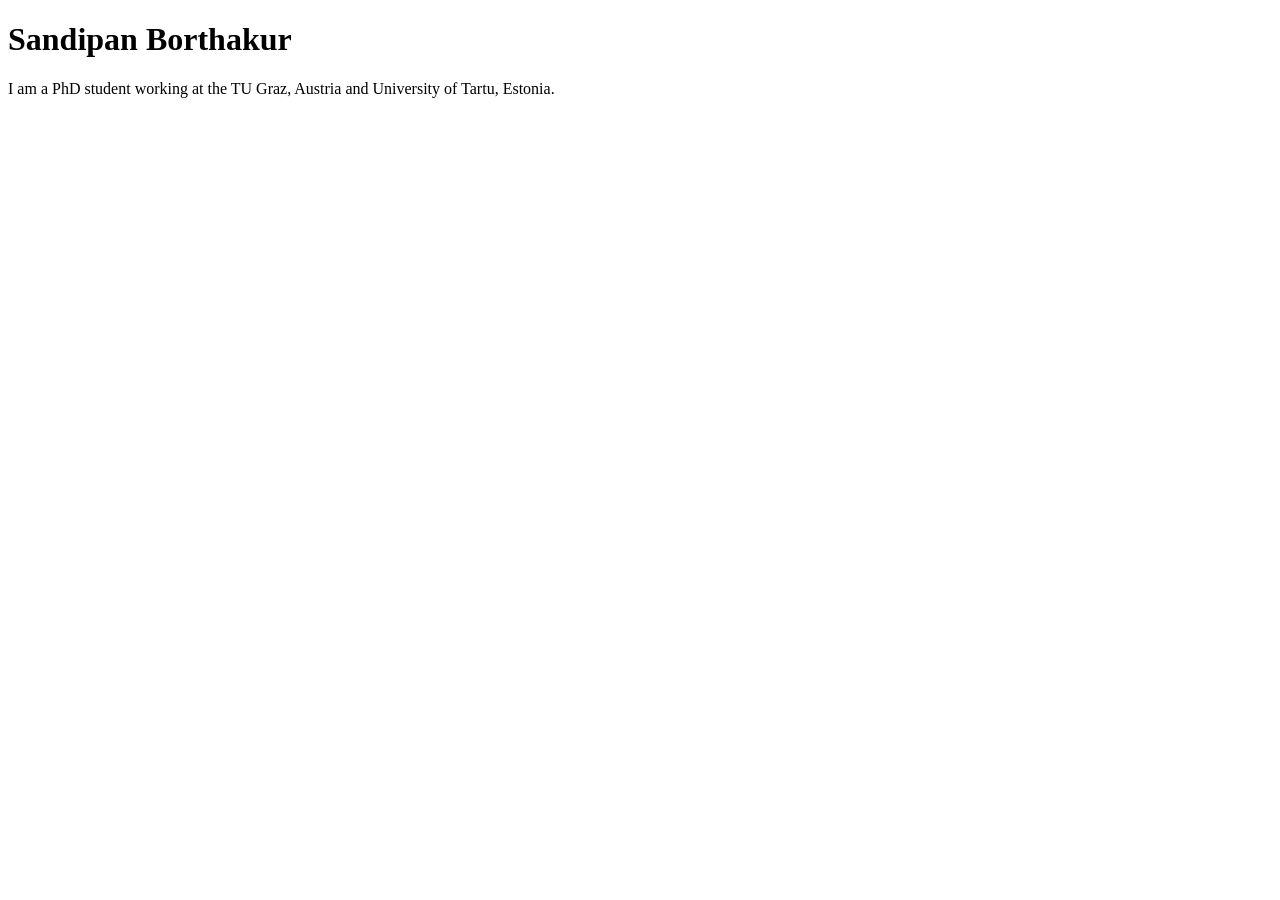
==== index.html @ a8ae1ab2 "First commit" ====
<!DOCTYPE html>
<html lang="en">
<head>
  <meta charset="UTF-8">
  <meta name="viewport" content="width=device-width, initial-scale=1.0">
  <title>Hello World</title>
</head>
<body>
  <h1>Sandipan Borthakur</h1>
  <p>I am a PhD student working at the TU Graz, Austria and University of Tartu, Estonia.</p>
</body>
</html>
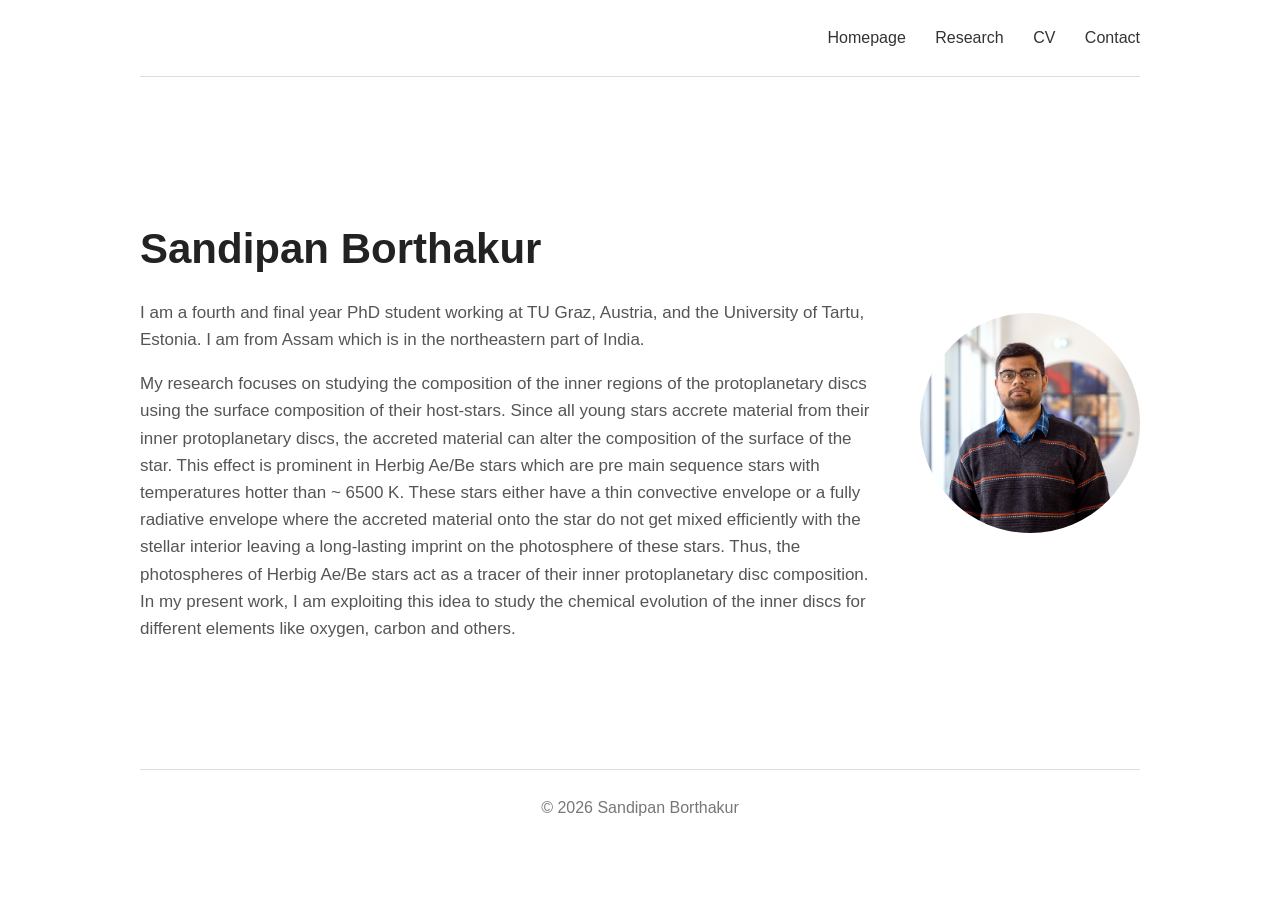
==== commit c89818d1: "Adding details" ====
--- a/index.html
+++ b/index.html
@@ -1,12 +1,65 @@
 <!DOCTYPE html>
 <html lang="en">
+
 <head>
   <meta charset="UTF-8">
   <meta name="viewport" content="width=device-width, initial-scale=1.0">
-  <title>Hello World</title>
+
+  <title>Sandipan Borthakur</title>
+
+  <link rel="stylesheet" href="style.css">
 </head>
+
 <body>
-  <h1>Sandipan Borthakur</h1>
-  <p>I am a PhD student working at the TU Graz, Austria and University of Tartu, Estonia.</p>
+
+  <nav>
+    <a href="index.html">Homepage</a>
+    <a href="research.html">Research</a>
+    <a href="cv.html">CV</a>
+    <a href="contact.html">Contact</a>
+  </nav>
+
+
+  <main>
+
+    <div class="header">
+
+      <div class="intro">
+
+        <h1>Sandipan Borthakur</h1>
+
+        <p>
+          I am a fourth and final year PhD student working at TU Graz, Austria,
+          and the University of Tartu, Estonia. I am from Assam which is in the northeastern part of India. 
+        </p>
+
+        <p>
+          My research focuses on studying the composition of the inner regions of the protoplanetary discs using the surface composition
+          of their host-stars. Since all young stars accrete material from their inner protoplanetary discs, the accreted material can alter
+          the composition of the surface of the star. This effect is prominent in Herbig Ae/Be stars which are pre main sequence stars with
+          temperatures hotter than ~ 6500 K. These stars either have a thin convective envelope or a fully radiative envelope where the accreted
+          material onto the star do not get mixed efficiently with the stellar interior leaving a long-lasting imprint on the photosphere of these
+          stars. Thus, the photospheres of Herbig Ae/Be stars act as a tracer of their inner protoplanetary disc composition. In my present work, I 
+          am exploiting this idea to study the chemical evolution of the inner discs for different elements like oxygen, carbon and others.
+        </p>
+
+      </div>
+
+      <img
+        class="photo"
+        src="photo.jpg"
+        alt="Sandipan Borthakur"
+      >
+
+    </div>
+
+  </main>
+
+
+  <footer>
+    &copy; 2026 Sandipan Borthakur
+  </footer>
+
 </body>
-</html>
+
+</html>
--- a/style.css
+++ b/style.css
@@ -0,0 +1,120 @@
+body {
+  font-family: Arial, sans-serif;
+  line-height: 1.6;
+  color: #333;
+  max-width: 1000px;
+  margin: 0 auto;
+  padding: 0 25px;
+}
+
+/* Navigation */
+nav {
+  padding: 25px 0;
+  border-bottom: 1px solid #ddd;
+  text-align: right;
+}
+
+nav a {
+  text-decoration: none;
+  color: #333;
+  margin-left: 25px;
+}
+
+nav a:hover {
+  color: #0066cc;
+}
+
+/* Main content */
+main {
+  padding: 50px 0;
+}
+
+h1 {
+  font-size: 40px;
+  color: #222;
+}
+
+h2 {
+  font-size: 28px;
+  color: #222;
+}
+
+p {
+  font-size: 17px;
+}
+
+/* Home page */
+.header {
+  display: flex;
+  align-items: center;
+  justify-content: space-between;
+  padding: 60px 0;
+}
+
+.intro {
+  flex: 1;
+}
+
+.intro h1 {
+  font-size: 42px;
+  margin-bottom: 10px;
+}
+
+.intro p {
+  color: #555;
+}
+
+.photo {
+  width: 220px;
+  height: 220px;
+  object-fit: cover;
+  border-radius: 50%;
+  margin-left: 50px;
+}
+
+/* Publications */
+.publication {
+  margin-bottom: 30px;
+}
+
+.publication-title {
+  font-weight: bold;
+}
+
+a {
+  color: #0066cc;
+}
+
+/* Education */
+.education {
+  margin-bottom: 30px;
+}
+
+/* Footer */
+footer {
+  border-top: 1px solid #ddd;
+  padding: 25px 0;
+  text-align: center;
+  color: #777;
+}
+
+/* Mobile */
+@media (max-width: 700px) {
+
+  .header {
+    flex-direction: column-reverse;
+    text-align: center;
+  }
+
+  .photo {
+    margin: 0 0 30px 0;
+  }
+
+  nav {
+    text-align: center;
+  }
+
+  nav a {
+    margin: 0 8px;
+  }
+}
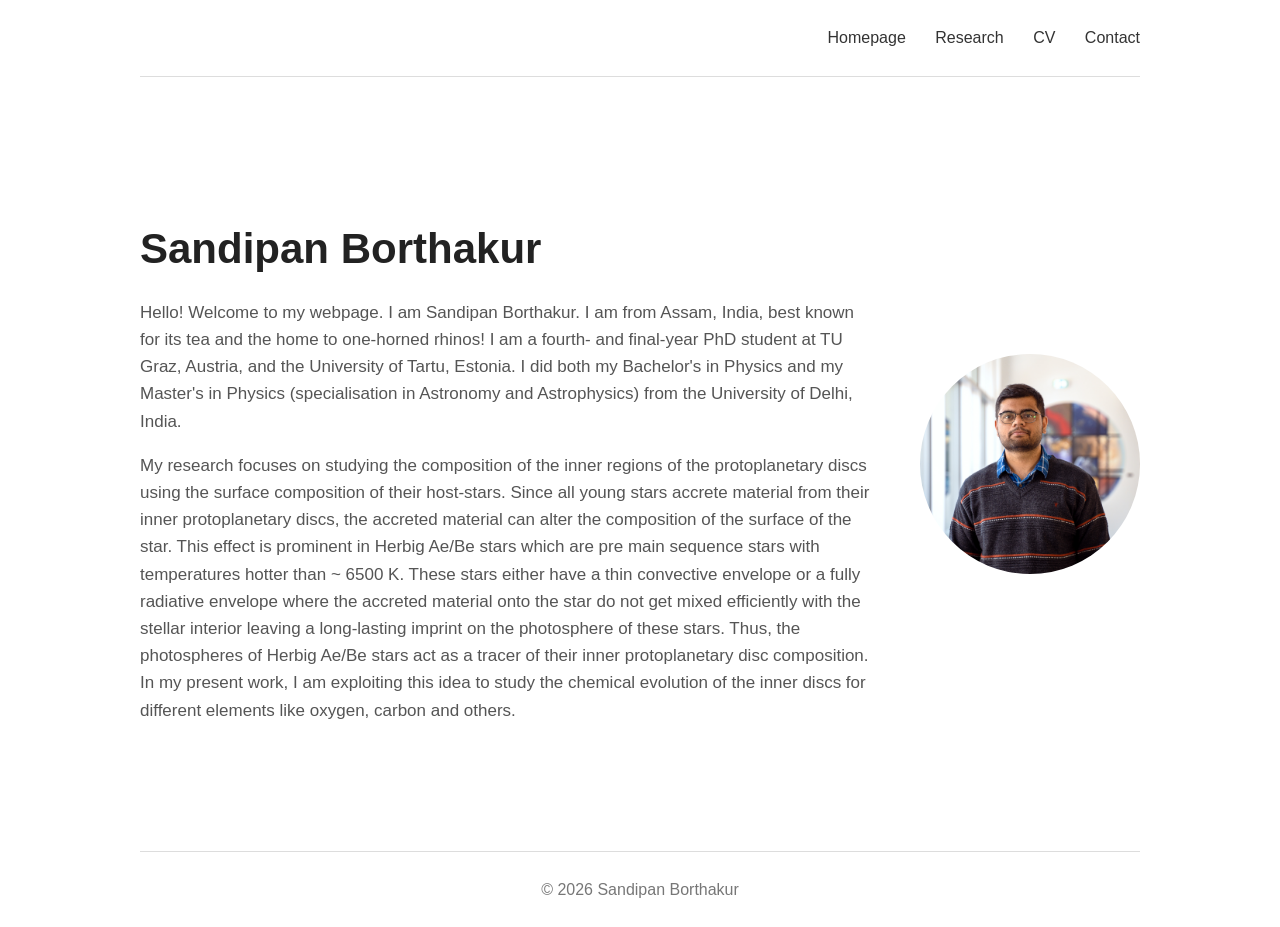
==== commit 44543a69: "Revise introduction in index.html Updated personal introduction and academic background." ====
--- a/index.html
+++ b/index.html
@@ -29,8 +29,9 @@
         <h1>Sandipan Borthakur</h1>
 
         <p>
-          I am a fourth and final year PhD student working at TU Graz, Austria,
-          and the University of Tartu, Estonia. I am from Assam which is in the northeastern part of India. 
+          Hello! Welcome to my webpage. I am Sandipan Borthakur. I am from Assam, India, best known for its tea and the home to one-horned rhinos!
+          I am a fourth- and final-year PhD student at TU Graz, Austria, and the University of Tartu, Estonia. I did both my Bachelor's in Physics 
+          and my Master's in Physics (specialisation in Astronomy and Astrophysics) from the University of Delhi, India.
         </p>
 
         <p>
@@ -62,4 +63,4 @@
 
 </body>
 
-</html>+</html>
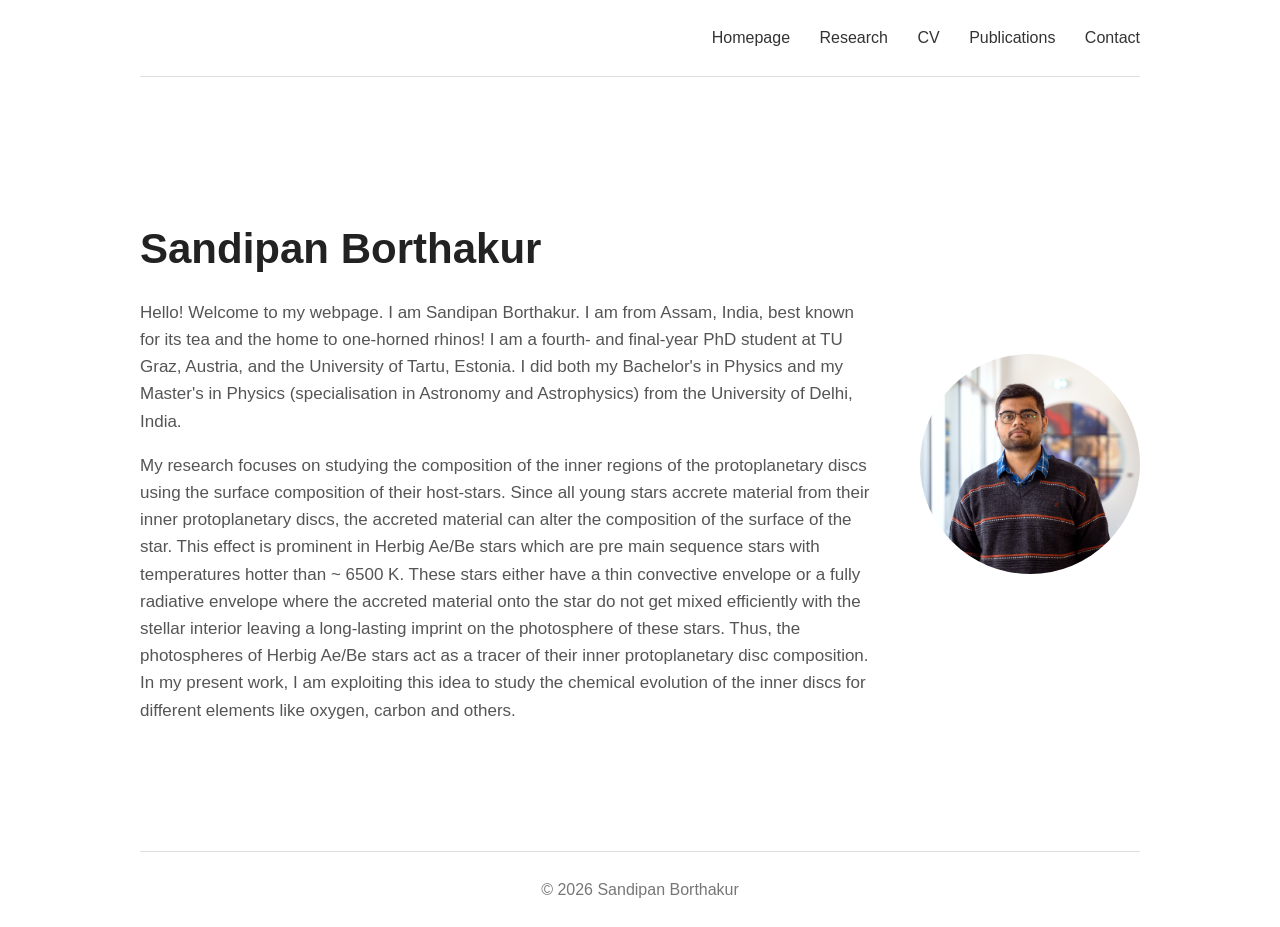
==== commit a930418b: "Added a publications tab" ====
--- a/index.html
+++ b/index.html
@@ -16,6 +16,7 @@
     <a href="index.html">Homepage</a>
     <a href="research.html">Research</a>
     <a href="cv.html">CV</a>
+    <a href="publications.html">Publications</a>
     <a href="contact.html">Contact</a>
   </nav>
 
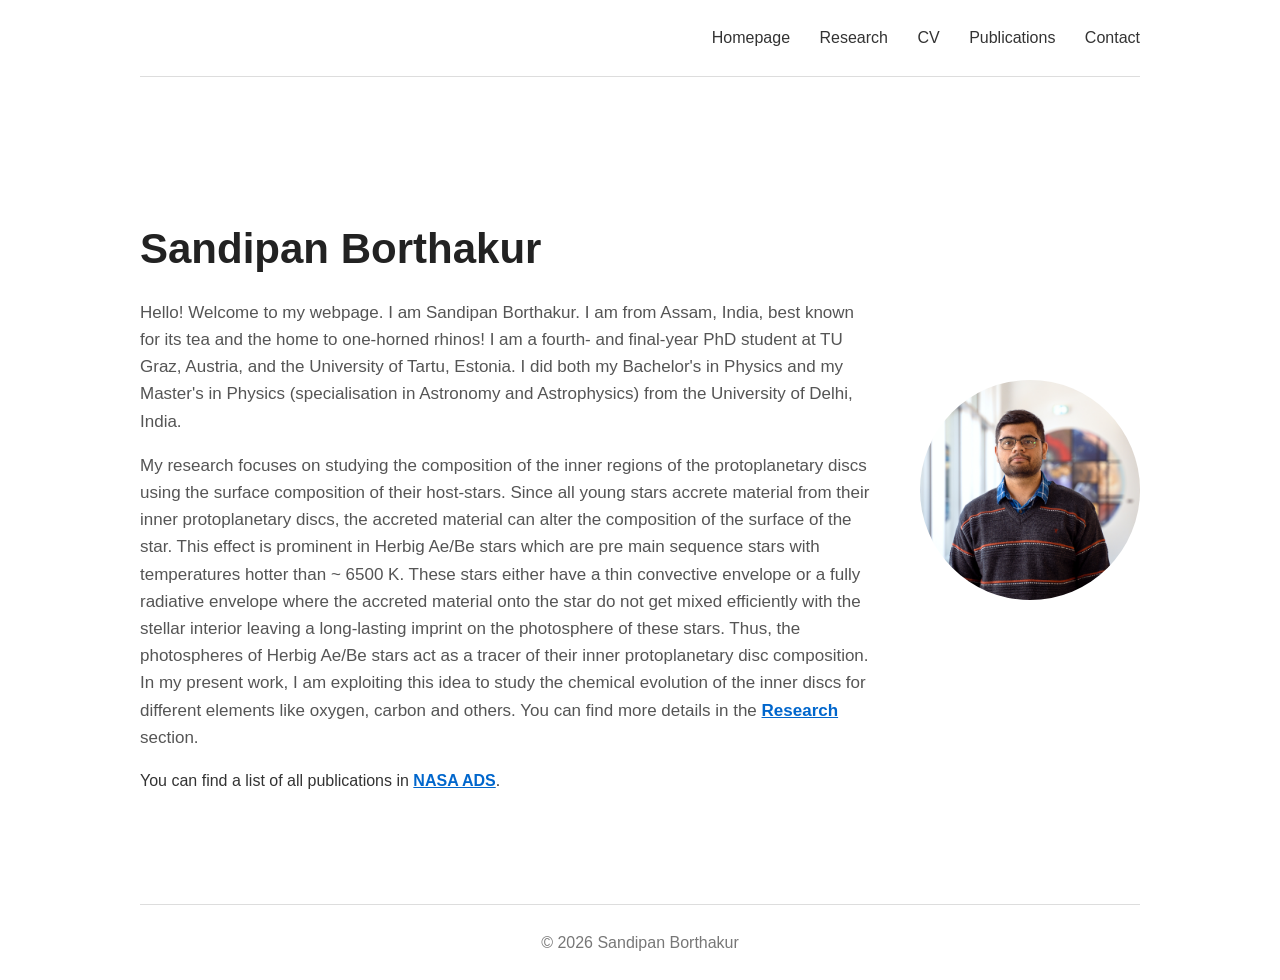
==== commit 619c8050: "Rearranging academic profile and Homepage" ====
--- a/index.html
+++ b/index.html
@@ -42,9 +42,12 @@
           temperatures hotter than ~ 6500 K. These stars either have a thin convective envelope or a fully radiative envelope where the accreted
           material onto the star do not get mixed efficiently with the stellar interior leaving a long-lasting imprint on the photosphere of these
           stars. Thus, the photospheres of Herbig Ae/Be stars act as a tracer of their inner protoplanetary disc composition. In my present work, I 
-          am exploiting this idea to study the chemical evolution of the inner discs for different elements like oxygen, carbon and others.
+          am exploiting this idea to study the chemical evolution of the inner discs for different elements like oxygen, carbon and others. You can find 
+          more details in the <a href="research.html"><b>Research</b></a> section.
         </p>
 
+        You can find a list of all publications in <a href="https://ui.adsabs.harvard.edu/search/fq=%7B!type%3Daqp%20v%3D%24fq_database%7D&fq=%7B!type%3Daqp%20v%3D%24fq_author%7D&fq_author=(author_facet_hier%3A%221%2FBorthakur%2C%20S%2FBorthakur%2C%20Sandipan%20P%20%20D%22%20OR%20author_facet_hier%3A%221%2FBorthakur%2C%20S%2FBorthakur%2C%20Sandipan%22%20OR%20author_facet_hier%3A%221%2FBorthakur%2C%20S%2FBorthakur%2C%20S%20%20P%20%20D%22)&fq_database=(database%3Aastronomy%20OR%20database%3Aphysics)&q=%20author%3A%22Borthakur%2C%20Sandipan%20P.%20D.%22&sort=date%20desc%2C%20bibcode%20desc&p_=0">
+        <b>NASA ADS</b></a>.
       </div>
 
       <img
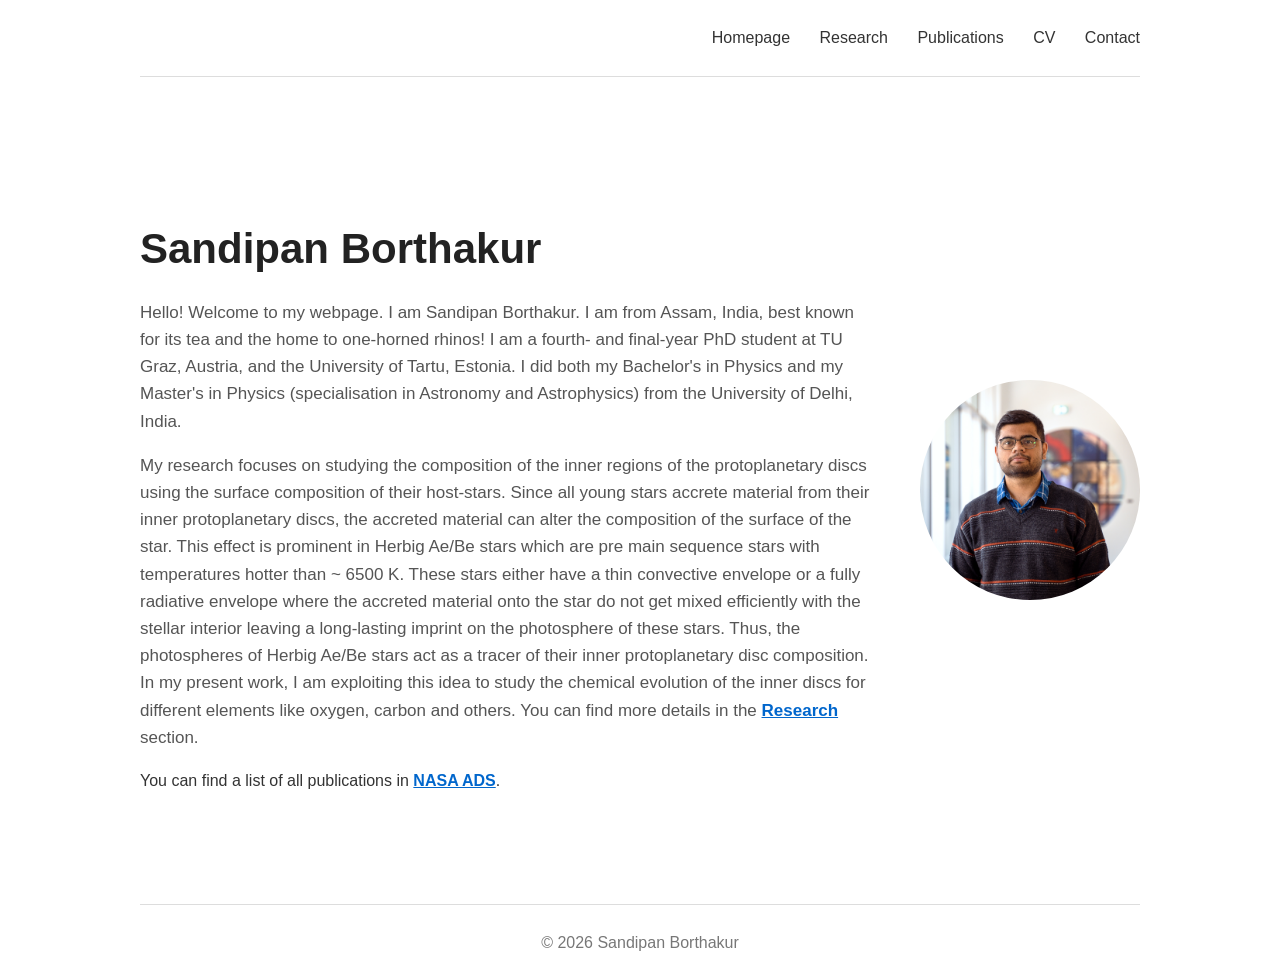
==== commit 587a5c8d: "Shift publication tab" ====
--- a/index.html
+++ b/index.html
@@ -15,8 +15,8 @@
   <nav>
     <a href="index.html">Homepage</a>
     <a href="research.html">Research</a>
+    <a href="publications.html">Publications</a>
     <a href="cv.html">CV</a>
-    <a href="publications.html">Publications</a>
     <a href="contact.html">Contact</a>
   </nav>
 
@@ -46,8 +46,8 @@
           more details in the <a href="research.html"><b>Research</b></a> section.
         </p>
 
-        You can find a list of all publications in <a href="https://ui.adsabs.harvard.edu/search/fq=%7B!type%3Daqp%20v%3D%24fq_database%7D&fq=%7B!type%3Daqp%20v%3D%24fq_author%7D&fq_author=(author_facet_hier%3A%221%2FBorthakur%2C%20S%2FBorthakur%2C%20Sandipan%20P%20%20D%22%20OR%20author_facet_hier%3A%221%2FBorthakur%2C%20S%2FBorthakur%2C%20Sandipan%22%20OR%20author_facet_hier%3A%221%2FBorthakur%2C%20S%2FBorthakur%2C%20S%20%20P%20%20D%22)&fq_database=(database%3Aastronomy%20OR%20database%3Aphysics)&q=%20author%3A%22Borthakur%2C%20Sandipan%20P.%20D.%22&sort=date%20desc%2C%20bibcode%20desc&p_=0">
-        <b>NASA ADS</b></a>.
+        You can find a list of all publications in <a href="https://ui.adsabs.harvard.edu/search/fq=%7B!type%3Daqp%20v%3D%24fq_database%7D&fq=%7B!type%3Daqp%20v%3D%24fq_author%7D&fq_author=(author_facet_hier%3A%221%2FBorthakur%2C%20S%2FBorthakur%2C%20Sandipan%20P%20%20D%22%20OR%20author_facet_hier%3A%221%2FBorthakur%2C%20S%2FBorthakur%2C%20Sandipan%22%20OR%20author_facet_hier%3A%221%2FBorthakur%2C%20S%2FBorthakur%2C%20S%20%20P%20%20D%22)&fq_database=(database%3Aastronomy%20OR%20database%3Aphysics)&q=%20author%3A%22Borthakur%2C%20Sandipan%20P.%20D.%22&sort=date%20desc%2C%20bibcode%20desc&p_=0"  target="_blank"
+   rel="noopener noreferrer"><b>NASA ADS</b></a>.
       </div>
 
       <img
